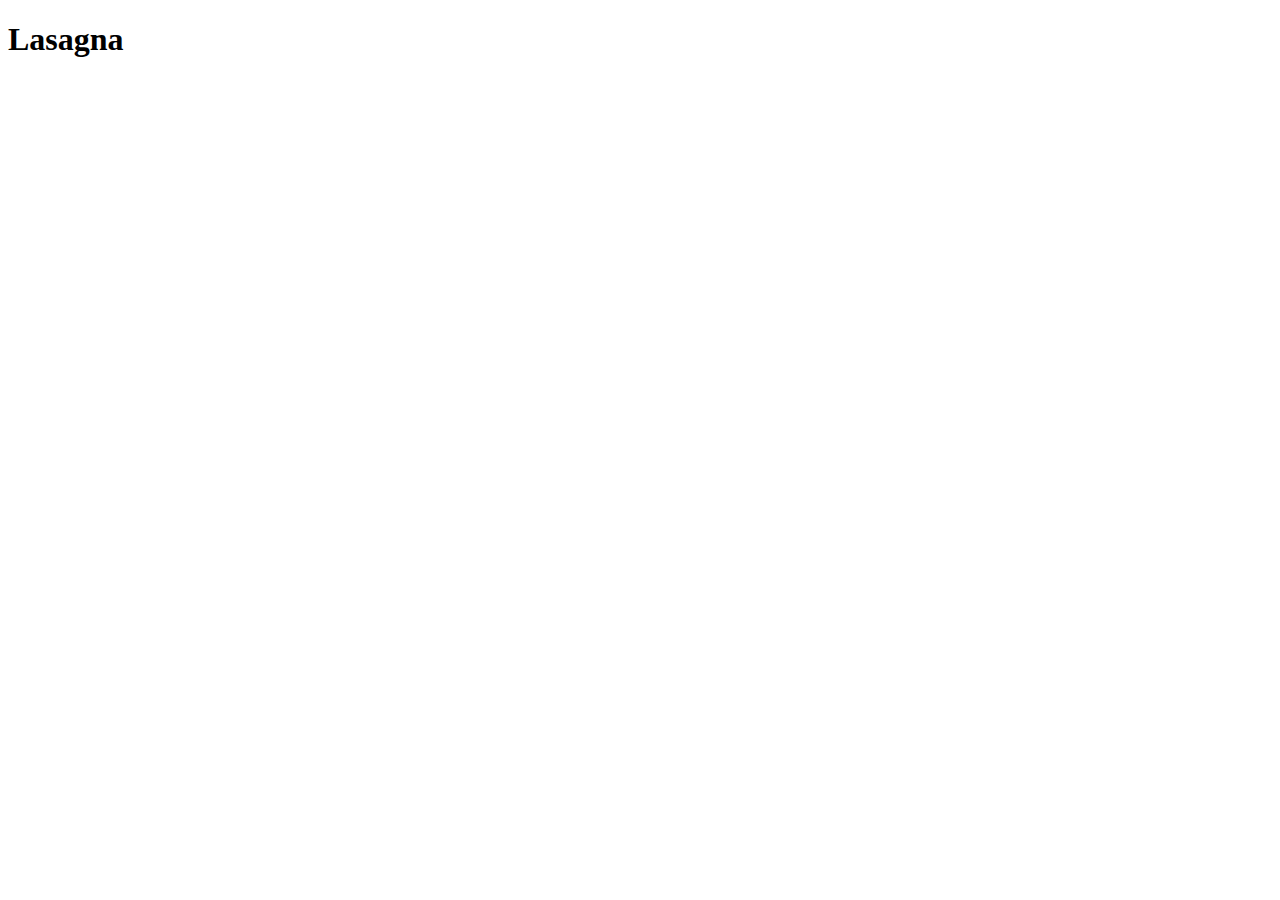
==== recipes/lasagna.html @ 9ec0d97c "Added index.html with basic boilerplate and a new folder containing lasagna recipe html file with bo" ====
<!DOCTYPE html>
<html lang="en">
<head>
    <meta charset="UTF-8">
    <meta name="viewport" content="width=device-width, initial-scale=1.0">
    <title>Document</title>
</head>
<body>
    <h1>Lasagna</h1>
</body>
</html>
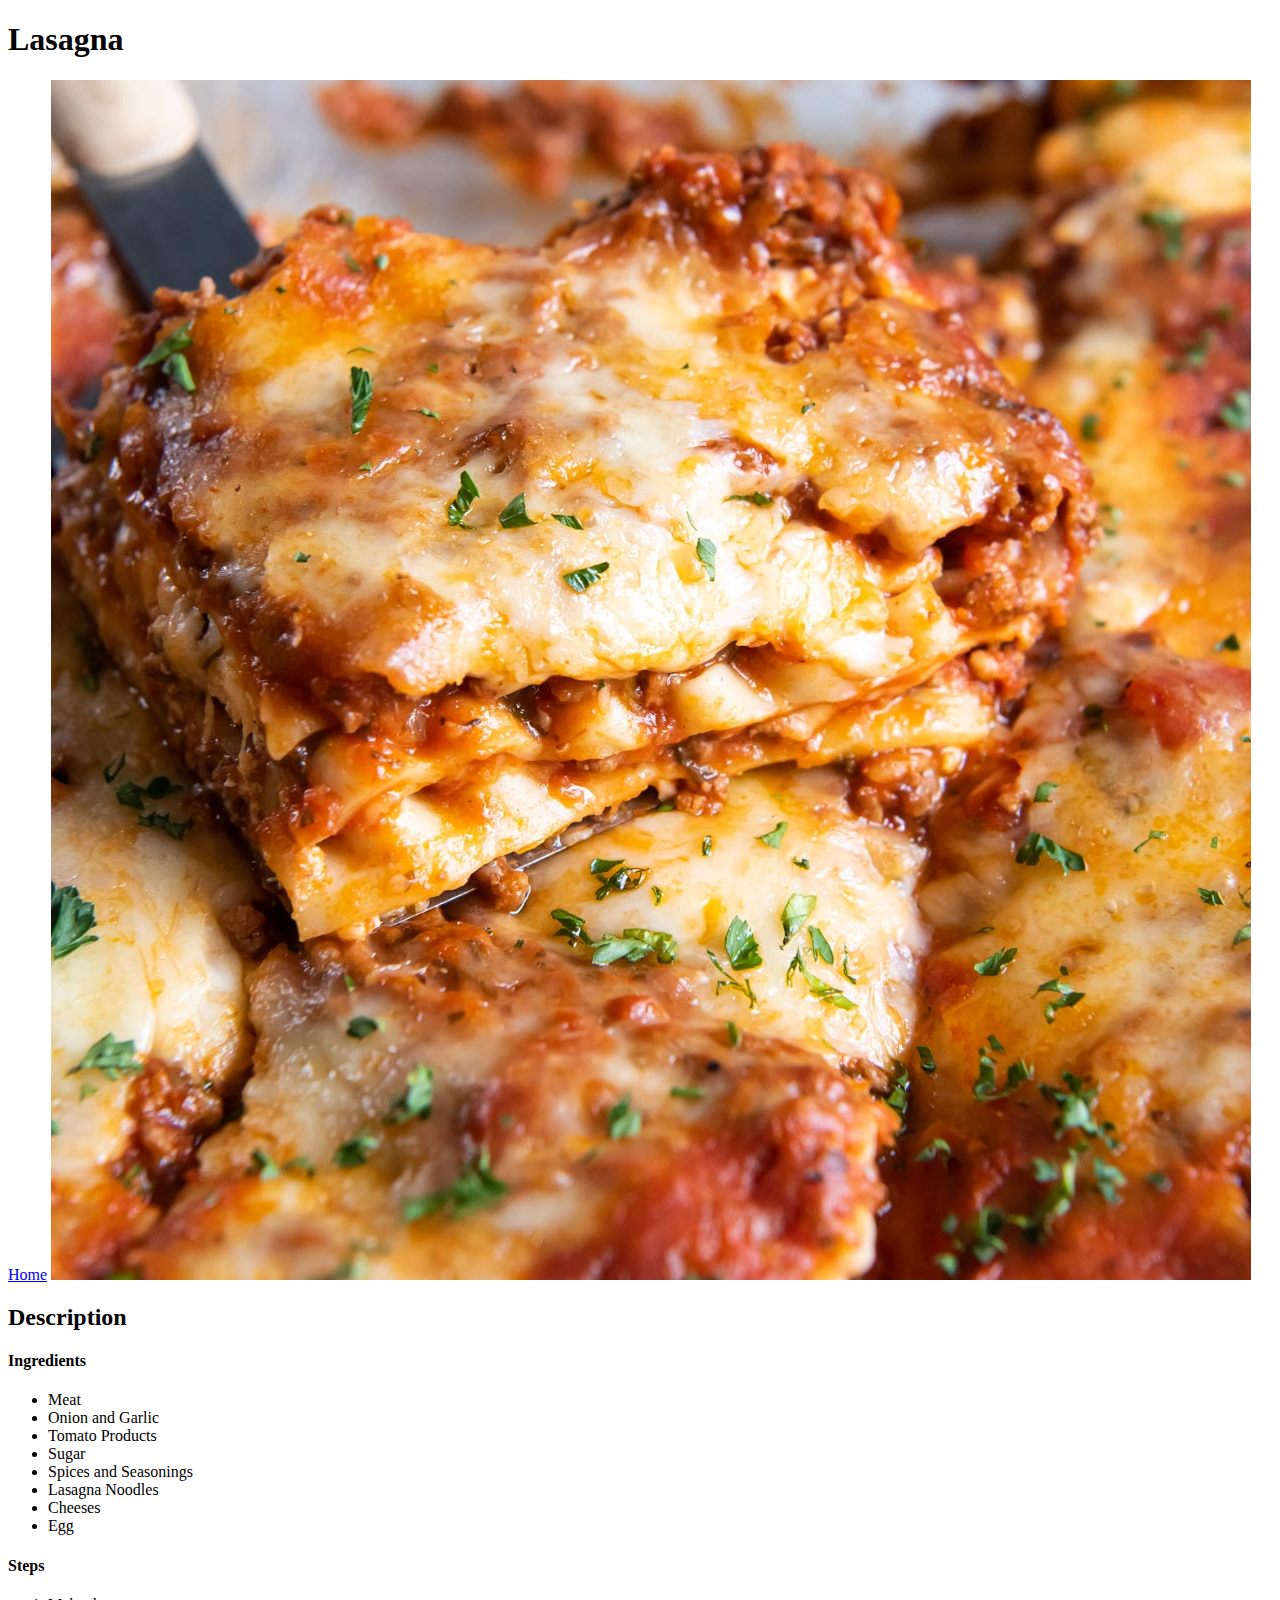
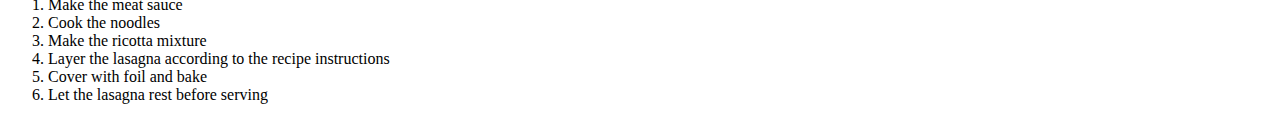
==== commit 2c62e400: "Added 3 recipe pages including their ingredients and steps" ====
--- a/recipes/lasagna.html
+++ b/recipes/lasagna.html
@@ -3,9 +3,32 @@
 <head>
     <meta charset="UTF-8">
     <meta name="viewport" content="width=device-width, initial-scale=1.0">
-    <title>Document</title>
+    <title>Lasagna</title>
 </head>
 <body>
     <h1>Lasagna</h1>
+    <a href = "../index.html">Home</a>
+    <img src="../images/lasagna.jpg" alt="Lasagna">
+    <h2>Description</h2>
+    <h4>Ingredients</h4>
+    <ul>
+        <li>Meat</li>
+        <li>Onion and Garlic</li>
+        <li>Tomato Products</li>
+        <li>Sugar</li>
+        <li>Spices and Seasonings</li>
+        <li>Lasagna Noodles</li>
+        <li>Cheeses</li>
+        <li>Egg</li>
+    </ul>
+    <h4>Steps</h4>
+    <ol>
+        <li>Make the meat sauce</li>
+        <li>Cook the noodles</li>
+        <li>Make the ricotta mixture</li>
+        <li>Layer the lasagna according to the recipe instructions</li>
+        <li>Cover with foil and bake</li>
+        <li>Let the lasagna rest before serving</li>
+    </ol>
 </body>
 </html>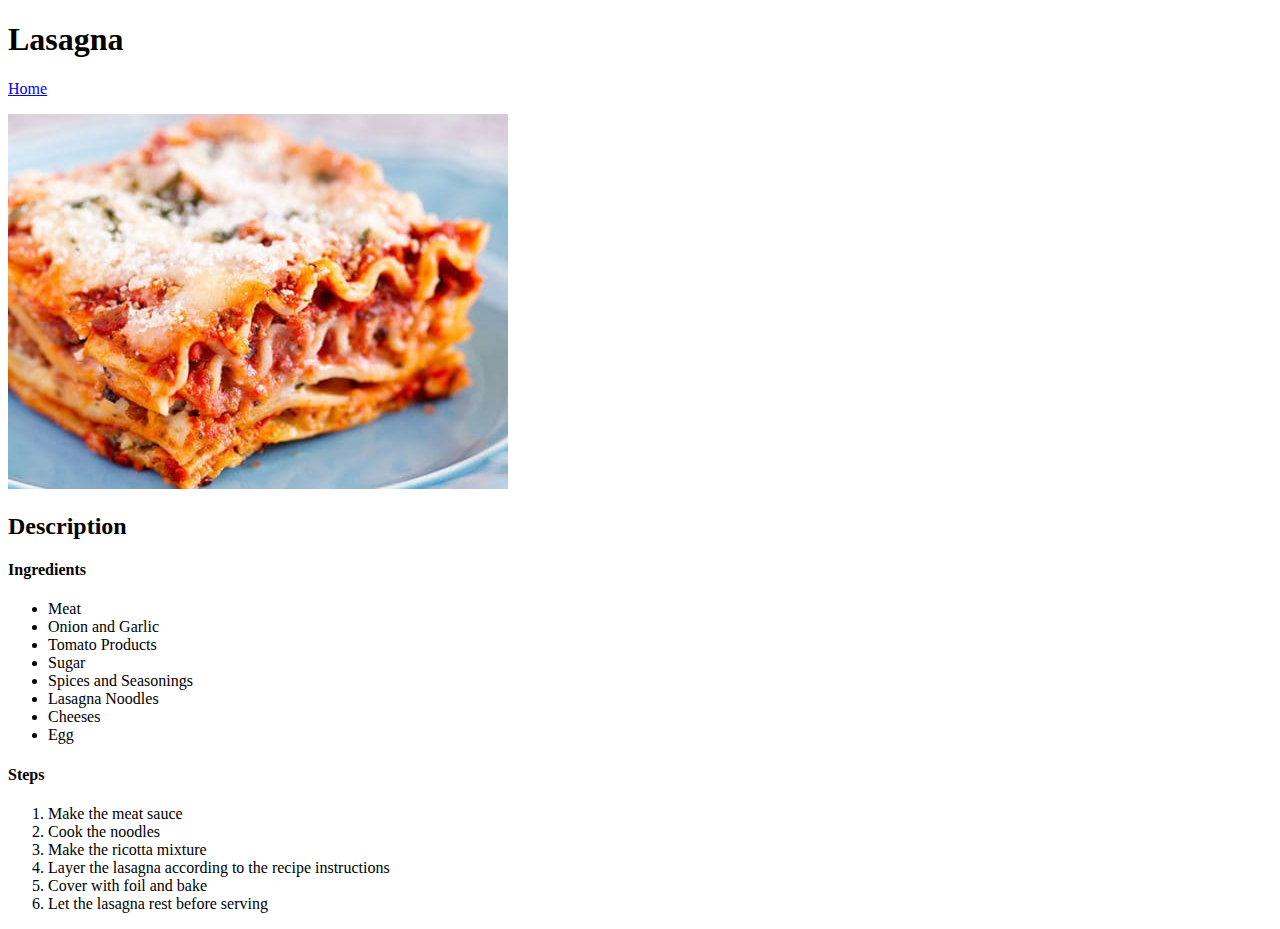
==== commit 10f5ba18: "Updated design and images" ====
--- a/recipes/lasagna.html
+++ b/recipes/lasagna.html
@@ -8,6 +8,7 @@
 <body>
     <h1>Lasagna</h1>
     <a href = "../index.html">Home</a>
+    <p></p>
     <img src="../images/lasagna.jpg" alt="Lasagna">
     <h2>Description</h2>
     <h4>Ingredients</h4>
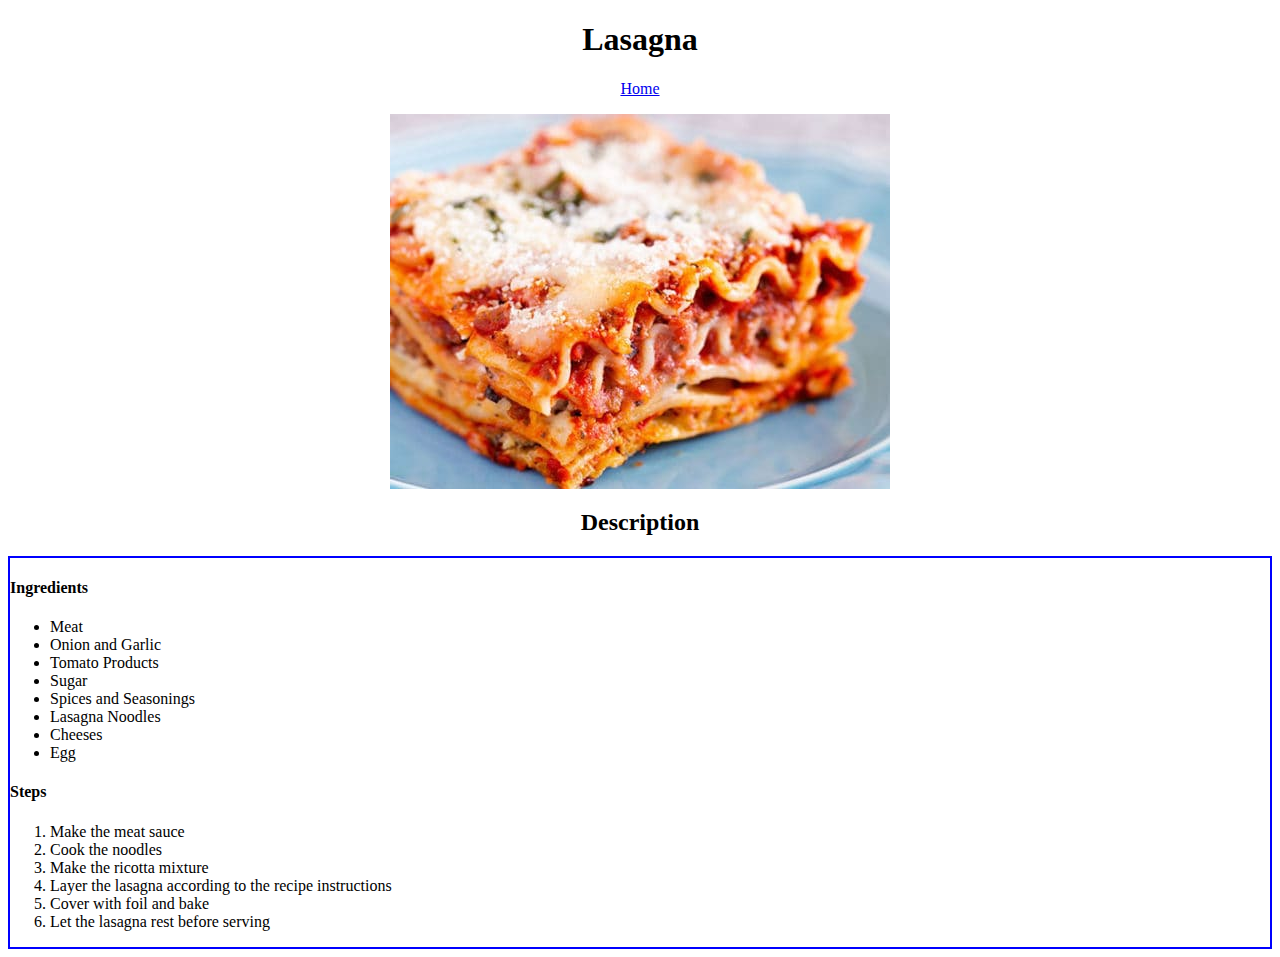
==== commit 2a20790b: "added styling using css" ====
--- a/recipes/lasagna.html
+++ b/recipes/lasagna.html
@@ -4,32 +4,38 @@
     <meta charset="UTF-8">
     <meta name="viewport" content="width=device-width, initial-scale=1.0">
     <title>Lasagna</title>
+    <link rel = "stylesheet" href="../styles.css">
+
 </head>
 <body>
     <h1>Lasagna</h1>
-    <a href = "../index.html">Home</a>
+    <div class = "home">
+        <a href = "../index.html">Home</a>
+    </div>
     <p></p>
     <img src="../images/lasagna.jpg" alt="Lasagna">
     <h2>Description</h2>
-    <h4>Ingredients</h4>
-    <ul>
-        <li>Meat</li>
-        <li>Onion and Garlic</li>
-        <li>Tomato Products</li>
-        <li>Sugar</li>
-        <li>Spices and Seasonings</li>
-        <li>Lasagna Noodles</li>
-        <li>Cheeses</li>
-        <li>Egg</li>
-    </ul>
-    <h4>Steps</h4>
-    <ol>
-        <li>Make the meat sauce</li>
-        <li>Cook the noodles</li>
-        <li>Make the ricotta mixture</li>
-        <li>Layer the lasagna according to the recipe instructions</li>
-        <li>Cover with foil and bake</li>
-        <li>Let the lasagna rest before serving</li>
-    </ol>
+    <div class = "ingr-and-steps">
+        <h4>Ingredients</h4>
+        <ul>
+            <li>Meat</li>
+            <li>Onion and Garlic</li>
+            <li>Tomato Products</li>
+            <li>Sugar</li>
+            <li>Spices and Seasonings</li>
+            <li>Lasagna Noodles</li>
+            <li>Cheeses</li>
+            <li>Egg</li>
+        </ul>
+        <h4>Steps</h4>
+        <ol>
+            <li>Make the meat sauce</li>
+            <li>Cook the noodles</li>
+            <li>Make the ricotta mixture</li>
+            <li>Layer the lasagna according to the recipe instructions</li>
+            <li>Cover with foil and bake</li>
+            <li>Let the lasagna rest before serving</li>
+        </ol>
+    </div>
 </body>
 </html>--- a/styles.css
+++ b/styles.css
@@ -0,0 +1,33 @@
+.link-header
+{
+    list-style: none;
+    font-size: 24px;
+}
+
+h1, h2
+{
+    text-align: center;
+}
+
+img
+{
+    margin-right: auto;
+    margin-left: auto;
+    display: block;
+}
+
+.home
+{
+    text-align: center;
+}
+
+.ingr-and-steps, .recipies
+{
+    border: 2px solid blue;
+}
+
+#strom
+{
+    height: 600px;
+    width: 600px;
+}